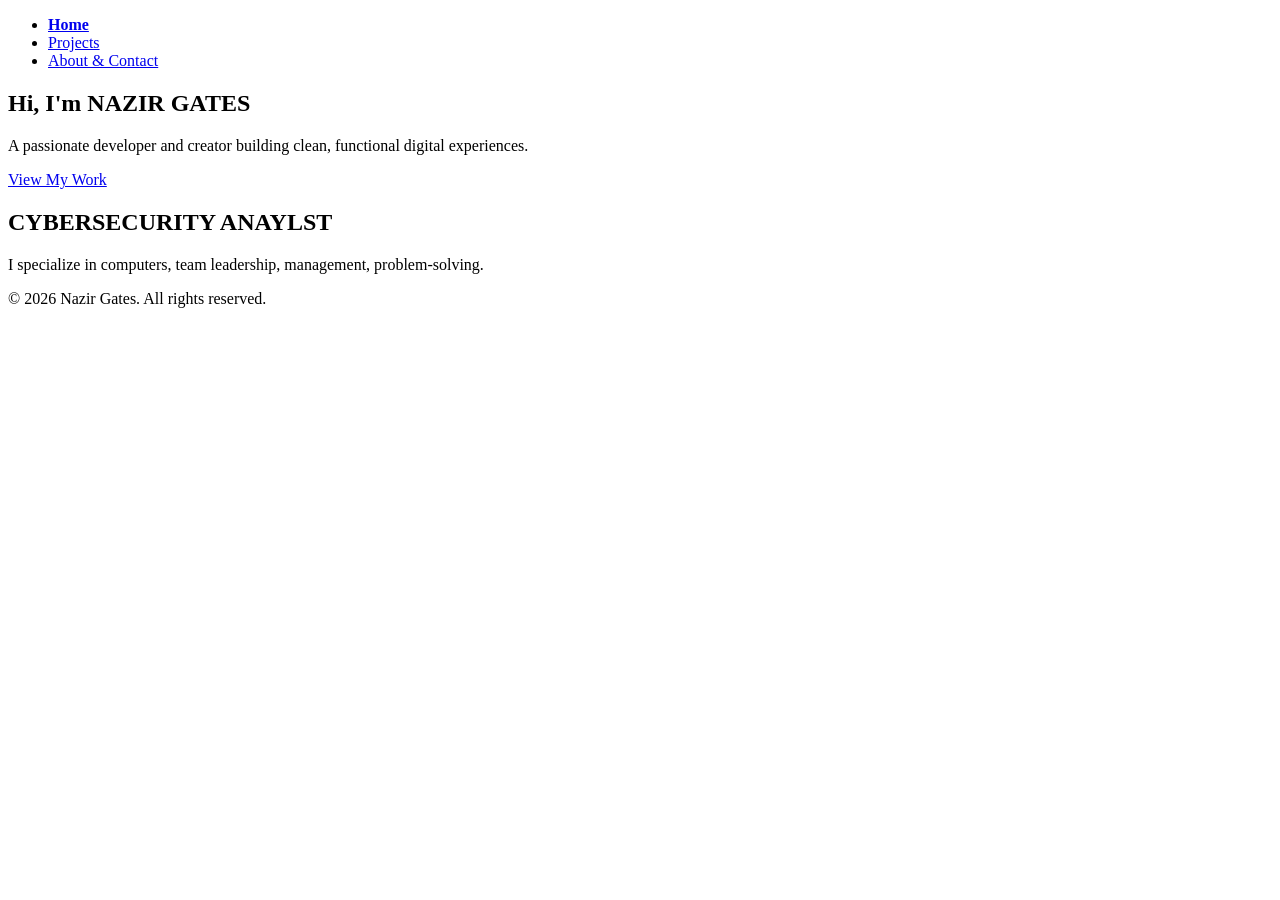
==== index.html @ 73ab1529 "n" ====
<!DOCTYPE html>
<html lang="en">
<head>
    <meta charset="UTF-8">
    <meta name="viewport" content="width=device-width, initial-scale=1.0">
   <link rel="stylesheet" href="project.css">
    <title>Home | Personal Portfolio</title>
       
</head>
<body>

    <header>
        <nav>
            <ul>
                <li><a href="index.html"><strong>Home</strong></a></li>
                <li><a href="projects.html">Projects</a></li>
                <li><a href="about.html">About &amp; Contact</a></li>
            </ul>
        </nav>
    </header>

    <main>
        <!-- Hero Section -->
        <section>
            <h1>Hi, I'm NAZIR GATES</h1>
            <p>A passionate developer and creator building clean, functional digital experiences.</p>
            <a href="projects.html">View My Work</a>
        </section>

        <!-- Brief Hook Section -->
        <section>
            <h2>CYBERSECURITY ANAYLST</h2>
            <p>I specialize in computers, team leadership, management, problem-solving.</p>
        </section>
    </main>

    <footer>
        <p>&copy; 2026 Nazir Gates. All rights reserved.</p>
    </footer>

</body>
</html>
---- project.css ----
*/
body {
    background-color: #a55353;
    color: #333;
}
*/
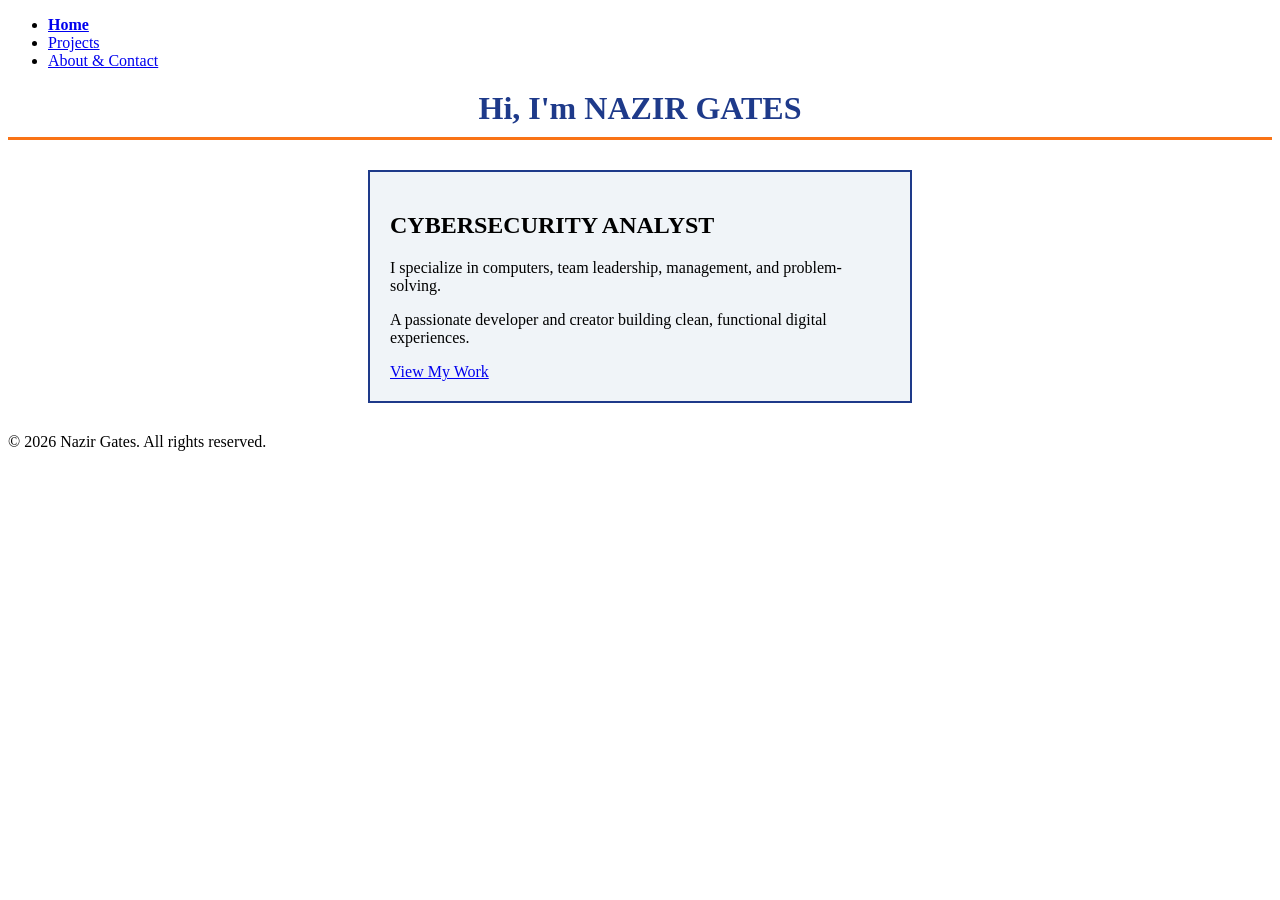
==== commit 2ba16f66: "Complete styling requirements for Homework 2" ====
--- a/index.html
+++ b/index.html
@@ -3,9 +3,9 @@
 <head>
     <meta charset="UTF-8">
     <meta name="viewport" content="width=device-width, initial-scale=1.0">
-   <link rel="stylesheet" href="project.css">
     <title>Home | Personal Portfolio</title>
-       
+    <!-- Your linked CSS file -->
+    <link rel="stylesheet" href="project.css">
 </head>
 <body>
 
@@ -21,17 +21,14 @@
 
     <main>
         <!-- Hero Section -->
-        <section>
-            <h1>Hi, I'm NAZIR GATES</h1>
+        <h1 id="main-title">Hi, I'm NAZIR GATES</h1>
+        
+        <div class="profile-card">
+            <h2>CYBERSECURITY ANALYST</h2>
+            <p>I specialize in computers, team leadership, management, and problem-solving.</p>
             <p>A passionate developer and creator building clean, functional digital experiences.</p>
-            <a href="projects.html">View My Work</a>
-        </section>
-
-        <!-- Brief Hook Section -->
-        <section>
-            <h2>CYBERSECURITY ANAYLST</h2>
-            <p>I specialize in computers, team leadership, management, problem-solving.</p>
-        </section>
+            <a href="projects.html" class="cta-button">View My Work</a>
+        </div>
     </main>
 
     <footer>
--- a/project.css
+++ b/project.css
@@ -4,4 +4,32 @@
     color: #333;
 }
 */
+/* 1. TYPE SELECTOR (Applies to all <p> elements) */
+p {
+    font-family: Arial, sans-serif;
+    color: #42136b;
+    line-height: 1.6;
+    /* Box Model Element #1 */
+    margin-bottom: 20px; 
+}
 
+/* 2. ID SELECTOR (Applies only to the element with id="main-title") */
+#main-title {
+    color: #1e3a8a; /* Primary Deep Blue */
+    text-align: center;
+    /* Box Model Element #2 */
+    border-bottom: 3px solid #f97316; /* Complementary Orange Border */
+    padding-bottom: 10px;
+    margin-top: 20px;
+}
+
+/* 3. CLASS SELECTOR (Applies to any element with class="profile-card") */
+.profile-card {
+    background-color: #f0f4f8; /* Light blue-gray tinted background */
+    /* Box Model Element #3 */
+    border: 2px solid #1e3a8a; /* Deep Blue Border */
+    padding: 20px;            /* Spacing inside the box */
+    margin: 30px auto;        /* Spacing outside the box (centers it) */
+    max-width: 500px;
+}
+
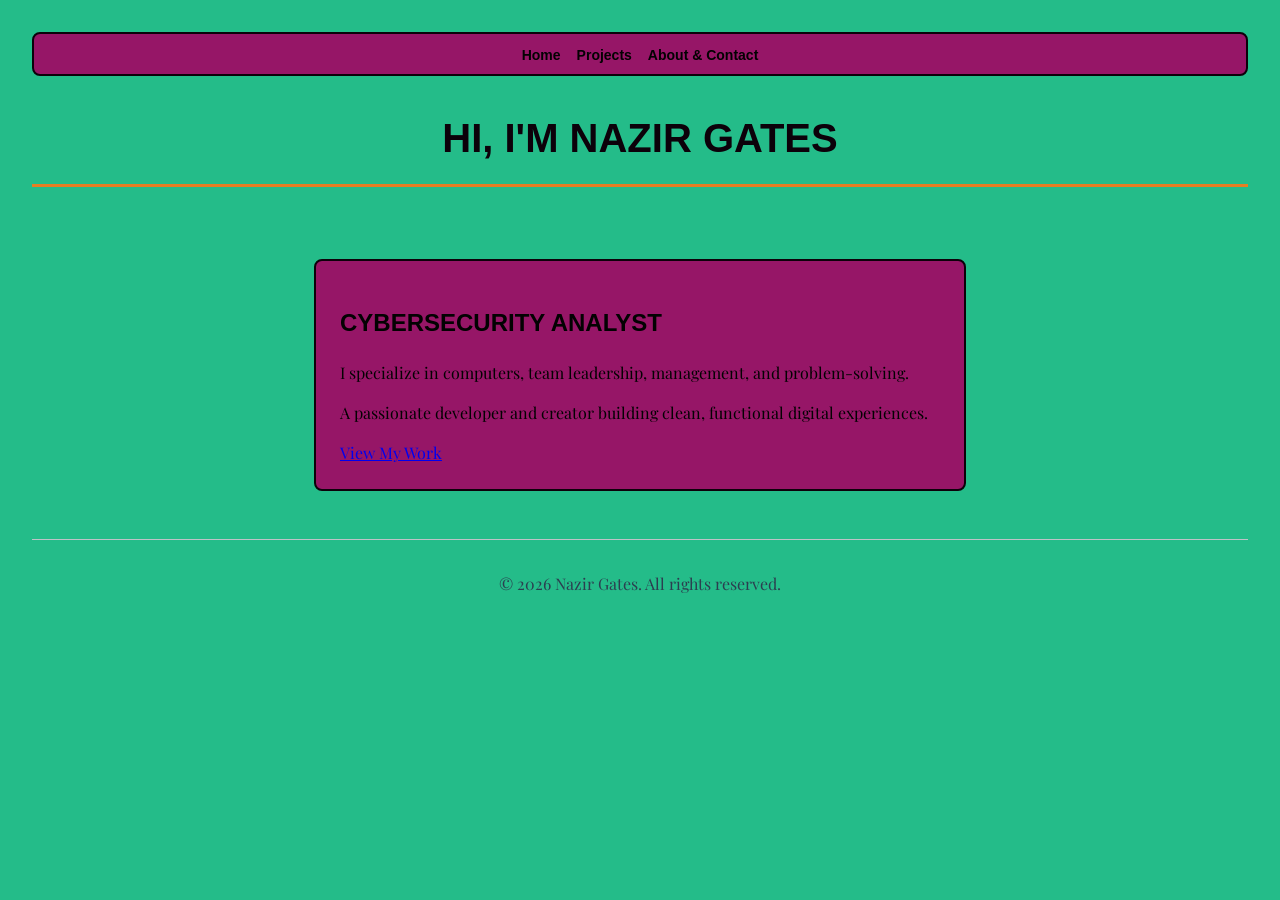
==== commit def17d84: "project 3" ====
--- a/index.html
+++ b/index.html
@@ -3,6 +3,9 @@
 <head>
     <meta charset="UTF-8">
     <meta name="viewport" content="width=device-width, initial-scale=1.0">
+    <link rel="preconnect" href="https://fonts.googleapis.com">
+<link rel="preconnect" href="https://fonts.gstatic.com" crossorigin>
+<link href="https://fonts.googleapis.com/css2?family=Playfair+Display:ital,wght@0,400..900;1,400..900&display=swap" rel="stylesheet">
     <title>Home | Personal Portfolio</title>
     <!-- Your linked CSS file -->
     <link rel="stylesheet" href="project.css">
@@ -22,6 +25,7 @@
     <main>
         <!-- Hero Section -->
         <h1 id="main-title">Hi, I'm NAZIR GATES</h1>
+        <img src="https://encrypted-tbn0.gstatic.com/images?q=tbn:ANd9GcQrC3S7LTluYtg76Zqwn9FOf5TT3e1gOjedVmBvs1gCqQ&s" width="500" length= "300">
         
         <div class="profile-card">
             <h2>CYBERSECURITY ANALYST</h2>
--- a/project.css
+++ b/project.css
@@ -1,35 +1,191 @@
-*/
-body {
-    background-color: #a55353;
-    color: #333;
-}
-*/
-/* 1. TYPE SELECTOR (Applies to all <p> elements) */
-p {
-    font-family: Arial, sans-serif;
-    color: #42136b;
-    line-height: 1.6;
-    /* Box Model Element #1 */
-    margin-bottom: 20px; 
+:root {
+    /* Color Palette Variables */
+    --bg-main: #24bc89;        /* Vibrant Green Background */
+    --bg-card: #961667;        /* Deep Magenta/Purple Card Background */
+    --primary-teal: #0c010a;   /* Very Dark Charcoal/Black */
+    --accent-orange: #e67e22;  /* Complementary Warm Orange */
+    --text-dark: #2c3e50;      /* Dark Charcoal Body Text */
+    --text-light: #030202;     /* FIXED: Added high-contrast text color for dark cards */
+    --text-muted: #7f8c8d;     /* Slate Gray Footer Text */
+    --border-light: #bdc3c7;   /* Light Gray Separators */
+    
+    /* Font Pairing Variables */
+    --font-heading: 'Montserrat', sans-serif;
+    --font-body: 'Playfair Display', serif;
 }
 
-/* 2. ID SELECTOR (Applies only to the element with id="main-title") */
-#main-title {
-    color: #1e3a8a; /* Primary Deep Blue */
-    text-align: center;
-    /* Box Model Element #2 */
-    border-bottom: 3px solid #f97316; /* Complementary Orange Border */
-    padding-bottom: 10px;
-    margin-top: 20px;
+/* ==========================================================================
+   2. GLOBAL BASE STYLES & MOBILE-FIRST LAYOUT (Requirement: 320px Mobile)
+   ========================================================================== */
+
+/* TYPE SELECTOR (1/3) */
+body {
+    font-family: var(--font-body);
+    background-color: var(--bg-main);
+    color: var(--text-dark);
+    margin: 0;
+    padding: 16px; /* Spacing System: Multiple of 8px */
+    line-height: 1.5;
 }
 
-/* 3. CLASS SELECTOR (Applies to any element with class="profile-card") */
-.profile-card {
-    background-color: #f0f4f8; /* Light blue-gray tinted background */
-    /* Box Model Element #3 */
-    border: 2px solid #1e3a8a; /* Deep Blue Border */
-    padding: 20px;            /* Spacing inside the box */
-    margin: 30px auto;        /* Spacing outside the box (centers it) */
-    max-width: 500px;
+p {
+    font-family: var(--font-body); /* FIXED: Swapped out monospace to align with font pairing goals */
+    color: var(--text-dark);
+    font-size: 16px; /* Adjusted to a normal body font size scale */
 }
 
+h2 {
+    font-family: var(--font-heading);
+    color: var(--primary-teal);
+    font-weight: bold; 
+}
+
+img {
+    max-width: 100%;
+    height: auto;
+    display: block;
+    margin: 24px auto; 
+    clip-path: circle(50%);
+}
+
+/* ID SELECTOR (2/3) */
+#main-title {
+    font-family: var(--font-heading);
+    color: var(--primary-teal);
+    text-align: center;
+    text-transform: uppercase;
+    font-size: 24px;
+    margin: 32px auto;    
+    padding-bottom: 16px; 
+    border-bottom: 3px solid var(--accent-orange); 
+}
+
+/* CLASS SELECTOR (3/3) */
+.profile-card {
+    font-family: var(--font-body);
+    background-color: var(--bg-card);
+    color: var(--text-light); /* FIXED: Ensured highly visible text on the deep magenta background */
+    max-width: 600px;
+    border: 2px solid var(--primary-teal);
+    border-radius: 8px;        
+    padding: 24px;             
+    margin: 16px auto;         
+}
+
+/* Ensure headings inside the dark profile card are readable */
+.profile-card h2, .profile-card p {
+    color: var(--text-light);
+}
+
+/* FLEXBOX LAYOUT (Requirement: Multi-column structure) */
+nav {
+    display: flex;
+    justify-content: center;
+    border: 2px solid var(--primary-teal);
+    border-radius: 8px;
+    background-color: var(--bg-card);
+    padding: 8px;
+}
+
+nav ul {
+    list-style: none;
+    padding: 0;
+    margin: 0;
+    display: flex;
+    gap: 16px; 
+    justify-content: center;
+}
+
+nav a {
+    font-family: var(--font-heading);
+    font-size: 14px;
+    color: var(--text-light); /* FIXED: Changed to text-light so nav links are visible on bg-card */
+    text-decoration: none;
+    font-weight: 600;
+    transition: color 0.2s ease;
+}
+
+nav a:hover {
+    color: var(--accent-orange); 
+}
+
+/* GRID LAYOUT (Requirement: Multi-column structure) */
+.container {
+    display: grid;
+    width: 100%; 
+    grid-template-columns: repeat(1, 1fr); /* 1 Column Default for 320px Mobile viewport */
+    grid-gap: 16px; 
+    margin: 16px 0;
+    padding: 16px;
+    box-sizing: border-box;
+    justify-content: center;
+}
+
+.container div {
+    display: flex;
+    justify-content: center;
+    align-items: center;
+    text-align: center; 
+    font-family: var(--font-heading);
+    font-size: 20px;
+    background-color: aqua;
+    color: #000000; 
+    margin: 8px;
+    padding: 16px;
+    border: 8px solid #000000; 
+    border-radius: 8px;
+    min-height: 150px; 
+}
+
+footer {
+    text-align: center;
+    color: var(--text-muted);
+    font-size: 14px;
+    margin-top: 48px; 
+    padding: 16px;
+    border-top: 1px solid var(--border-light);
+}
+
+/* ==========================================================================
+   3. RESPONSIVE MEDIA QUERIES (Sequential Mobile-First Structure)
+   ========================================================================== */
+
+/* --- Tweak for Navigation Wraps below Tablet Viewports --- */
+@media (max-width: 767px) {
+    nav ul {
+        flex-wrap: wrap;
+        gap: 12px;
+    }
+}
+
+/* --- MEDIA QUERY 1: Tablet Breakpoint (Requirement: 768px and up) --- */
+@media (min-width: 768px) {
+    body {
+        padding: 24px; 
+    }
+
+    #main-title {
+        font-size: 32px; 
+    }
+
+    .container {
+        grid-template-columns: repeat(2, 1fr); /* Reflows dynamically into a 2-column grid */
+    }
+}
+
+/* --- MEDIA QUERY 2: Desktop Breakpoint (Requirement: 1200px and up) --- */
+@media (min-width: 1200px) {
+    body {
+        padding: 32px;
+    }
+
+    #main-title {
+        font-size: 40px;
+    }
+
+    .container {
+        grid-template-columns: repeat(3, 1fr); /* Reflows dynamically into a 3-column system */
+        max-width: 1200px; 
+        margin: 24px auto; 
+    }
+}
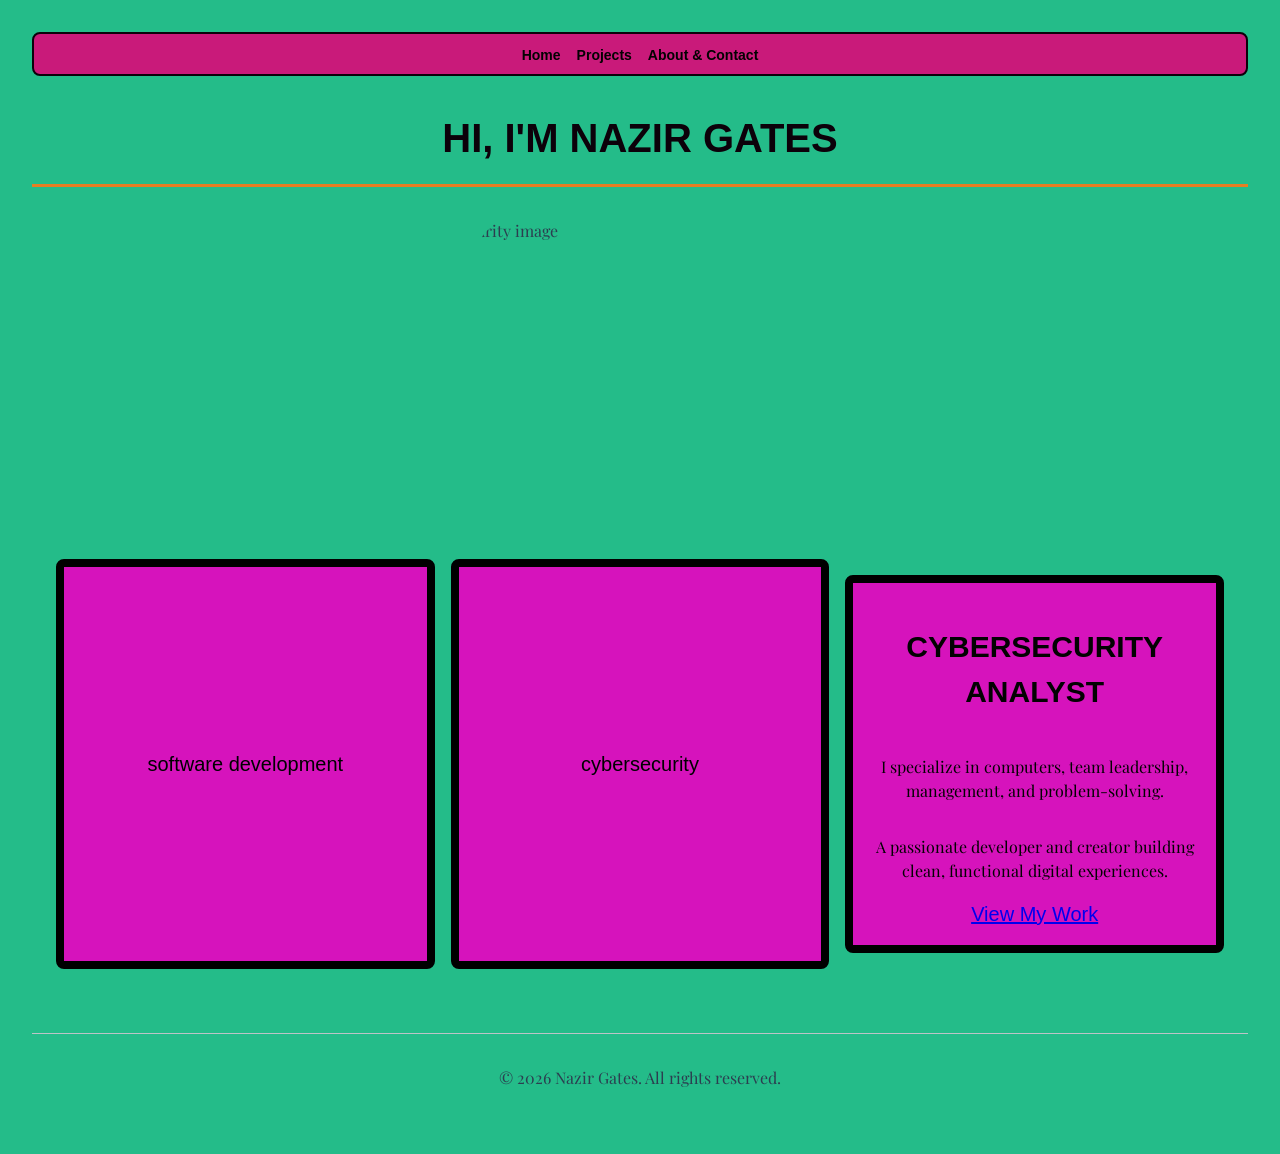
==== commit 921399f7: "fixed" ====
--- a/index.html
+++ b/index.html
@@ -25,10 +25,15 @@
     <main>
         <!-- Hero Section -->
         <h1 id="main-title">Hi, I'm NAZIR GATES</h1>
-        <img src="https://encrypted-tbn0.gstatic.com/images?q=tbn:ANd9GcQrC3S7LTluYtg76Zqwn9FOf5TT3e1gOjedVmBvs1gCqQ&s" width="500" length= "300">
+        <img src="https://encrypted-tbn0.gstatic.com/images?q=tbn:ANd9GcQrC3S7LTluYtg76Zqwn9FOf5TT3e1gOjedVmBvs1gCqQ&s" width="500" height="300"
+        alt=" Cyber security image">
+         
+        <section class="container">
+        <div class="item item1">software development</div>
+        <div class="item item2">cybersecurity</div>
         
         <div class="profile-card">
-            <h2>CYBERSECURITY ANALYST</h2>
+           <h2>CYBERSECURITY ANALYST</h2>
             <p>I specialize in computers, team leadership, management, and problem-solving.</p>
             <p>A passionate developer and creator building clean, functional digital experiences.</p>
             <a href="projects.html" class="cta-button">View My Work</a>
--- a/project.css
+++ b/project.css
@@ -62,6 +62,9 @@
 
 /* CLASS SELECTOR (3/3) */
 .profile-card {
+    display: flex;
+    flex-direction: column;
+    width: 100%; /* FIXED: Adjusted width to a more standard size for better readability */
     font-family: var(--font-body);
     background-color: var(--bg-card);
     color: var(--text-light); /* FIXED: Ensured highly visible text on the deep magenta background */
@@ -83,12 +86,13 @@
     justify-content: center;
     border: 2px solid var(--primary-teal);
     border-radius: 8px;
-    background-color: var(--bg-card);
+    background-color: rgb(201, 26, 122);
     padding: 8px;
 }
 
 nav ul {
     list-style: none;
+    color: var(--text-light) bold; text-size: 25px; /* FIXED: Ensured nav links are visible and legible on the dark background */
     padding: 0;
     margin: 0;
     display: flex;
@@ -113,7 +117,7 @@
 .container {
     display: grid;
     width: 100%; 
-    grid-template-columns: repeat(1, 1fr); /* 1 Column Default for 320px Mobile viewport */
+    grid-template-columns: repeat(1, minmax(0, 1fr)); /* 1 Column Default for 320px Mobile viewport */
     grid-gap: 16px; 
     margin: 16px 0;
     padding: 16px;
@@ -121,16 +125,17 @@
     justify-content: center;
 }
 
-.container div {
+.container > div {
     display: flex;
     justify-content: center;
     align-items: center;
     text-align: center; 
     font-family: var(--font-heading);
     font-size: 20px;
-    background-color: aqua;
+    background-color: rgb(214, 19, 188);
     color: #000000; 
-    margin: 8px;
+    box-sizing: border-box;
+    min-width: 0;
     padding: 16px;
     border: 8px solid #000000; 
     border-radius: 8px;
@@ -150,6 +155,13 @@
    3. RESPONSIVE MEDIA QUERIES (Sequential Mobile-First Structure)
    ========================================================================== */
 
+@media (max-width: 1200px) {
+    #main-title {
+        font-size: 1.8em;
+        margin: 25px auto;
+    }
+}
+
 /* --- Tweak for Navigation Wraps below Tablet Viewports --- */
 @media (max-width: 767px) {
     nav ul {
@@ -184,8 +196,42 @@
     }
 
     .container {
-        grid-template-columns: repeat(3, 1fr); /* Reflows dynamically into a 3-column system */
+        grid-template-columns: repeat(3, minmax(0, 1fr)); /* Reflows dynamically into a 3-column system */
         max-width: 1200px; 
         margin: 24px auto; 
     }
 }
+@media (max-width: 768px) {
+    .profile-card {
+        max-width: 100%;
+        padding: 15px;
+        grid-template-columns: 1fr; /* Adjusts the grid layout for smaller screens */
+        display: grid; /* Ensures the profile card uses grid layout */
+    }
+}
+@media (max-width: 768px) {
+    #main-title {
+        font-size: 1.5em;
+        margin: 20px auto;
+    }
+} 
+@media (max-width: 320px) {
+    #main-title {
+        font-size: 1.2em;
+        margin: 10px auto;
+        padding-bottom: 10px;
+    }
+
+    }
+@media (min-width: 640px) {
+  .profile-card {
+    grid-template-columns: repeat(3, minmax(0, 1fr));
+  }
+}
+#form-label{
+    color:#461f1f
+}
+.container div:nth-child{
+    font-size: 18px;
+    font-family: 'Gill Sans', 'Gill Sans MT', Calibri, 'Trebuchet MS', sans-serif;
+}
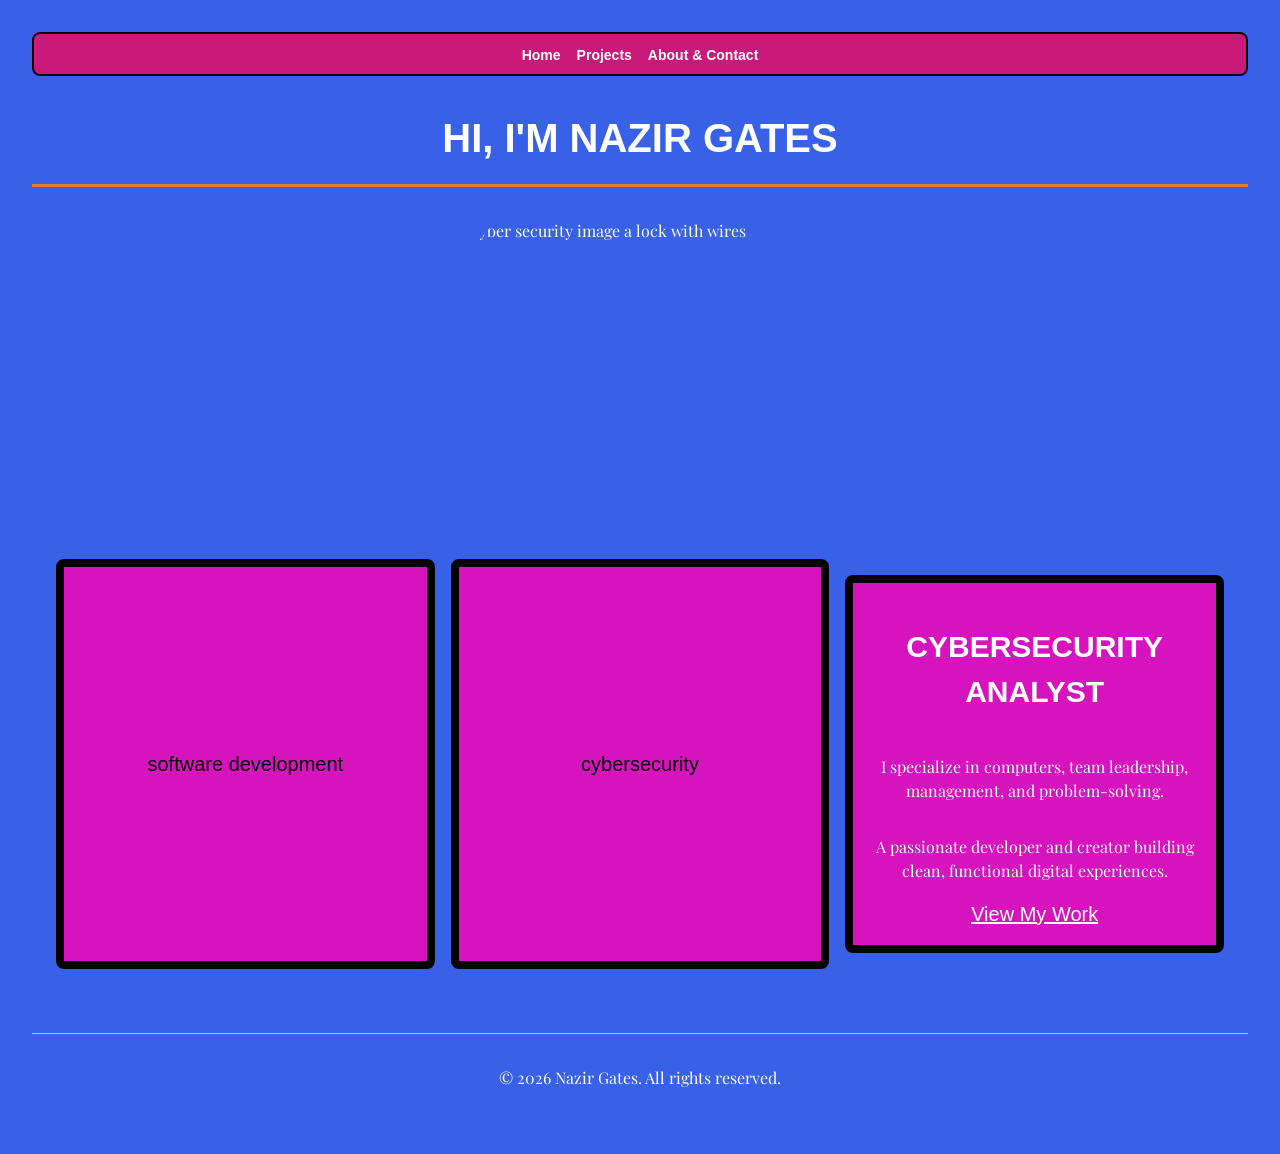
==== commit 89c3f29e: "q" ====
--- a/index.html
+++ b/index.html
@@ -26,7 +26,7 @@
         <!-- Hero Section -->
         <h1 id="main-title">Hi, I'm NAZIR GATES</h1>
         <img src="https://encrypted-tbn0.gstatic.com/images?q=tbn:ANd9GcQrC3S7LTluYtg76Zqwn9FOf5TT3e1gOjedVmBvs1gCqQ&s" width="500" height="300"
-        alt=" Cyber security image">
+        alt=" Image of cyber security image a lock with wires">
          
         <section class="container">
         <div class="item item1">software development</div>
--- a/project.css
+++ b/project.css
@@ -1,12 +1,12 @@
 :root {
     /* Color Palette Variables */
-    --bg-main: #24bc89;        /* Vibrant Green Background */
+    --bg-main: #3861e8;        /* Vibrant Blue Background */
     --bg-card: #961667;        /* Deep Magenta/Purple Card Background */
     --primary-teal: #0c010a;   /* Very Dark Charcoal/Black */
     --accent-orange: #e67e22;  /* Complementary Warm Orange */
-    --text-dark: #2c3e50;      /* Dark Charcoal Body Text */
-    --text-light: #030202;     /* FIXED: Added high-contrast text color for dark cards */
-    --text-muted: #7f8c8d;     /* Slate Gray Footer Text */
+    --text-on-main: #ffffff;   /* White text on the blue page background */
+    --text-light: #ffffff;     /* White text on dark cards and navigation */
+    --text-muted: #ffffff;     /* Maintain readable footer text */
     --border-light: #bdc3c7;   /* Light Gray Separators */
     
     /* Font Pairing Variables */
@@ -22,7 +22,7 @@
 body {
     font-family: var(--font-body);
     background-color: var(--bg-main);
-    color: var(--text-dark);
+    color: var(--text-on-main);
     margin: 0;
     padding: 16px; /* Spacing System: Multiple of 8px */
     line-height: 1.5;
@@ -30,17 +30,20 @@
 
 p {
     font-family: var(--font-body); /* FIXED: Swapped out monospace to align with font pairing goals */
-    color: var(--text-dark);
+    color: var(--text-on-main);
     font-size: 16px; /* Adjusted to a normal body font size scale */
 }
 
 h2 {
     font-family: var(--font-heading);
-    color: var(--primary-teal);
+    color: var(--text-light);
     font-weight: bold; 
 }
 
 img {
+    position: sticky;
+    top: 0;
+    bottom: 0;
     max-width: 100%;
     height: auto;
     display: block;
@@ -51,7 +54,7 @@
 /* ID SELECTOR (2/3) */
 #main-title {
     font-family: var(--font-heading);
-    color: var(--primary-teal);
+    color: var(--text-light);
     text-align: center;
     text-transform: uppercase;
     font-size: 24px;
@@ -92,7 +95,7 @@
 
 nav ul {
     list-style: none;
-    color: var(--text-light) bold; text-size: 25px; /* FIXED: Ensured nav links are visible and legible on the dark background */
+    color: var(--text-light);
     padding: 0;
     margin: 0;
     display: flex;
@@ -110,7 +113,11 @@
 }
 
 nav a:hover {
-    color: var(--accent-orange); 
+    color: var(--text-light);
+}
+
+a {
+    color: var(--text-light);
 }
 
 /* GRID LAYOUT (Requirement: Multi-column structure) */
@@ -151,6 +158,33 @@
     border-top: 1px solid var(--border-light);
 }
 
+.contact-form {
+    display: grid;
+    gap: 8px;
+    max-width: 480px;
+    margin: 0 auto;
+    text-align: left;
+}
+
+.contact-form input,
+.contact-form textarea {
+    box-sizing: border-box;
+    width: 100%;
+    padding: 10px;
+    border: 2px solid var(--border-light);
+    border-radius: 4px;
+    background-color: #ffffff;
+    color: #1f2937;
+    font: inherit;
+}
+
+.contact-form input:focus,
+.contact-form textarea:focus {
+    outline: 3px solid #000000;
+    outline-offset: 2px;
+    box-shadow: #000000 2pt;
+}
+
 /* ==========================================================================
    3. RESPONSIVE MEDIA QUERIES (Sequential Mobile-First Structure)
    ========================================================================== */
@@ -228,10 +262,7 @@
     grid-template-columns: repeat(3, minmax(0, 1fr));
   }
 }
-#form-label{
-    color:#461f1f
-}
 .container div:nth-child{
-    font-size: 18px;
-    font-family: 'Gill Sans', 'Gill Sans MT', Calibri, 'Trebuchet MS', sans-serif;
+    font-size: 30px bold;
+    font-family:'Gill Sans', 'Gill Sans MT', Calibri, 'Trebuchet MS', sans-serif;
 }
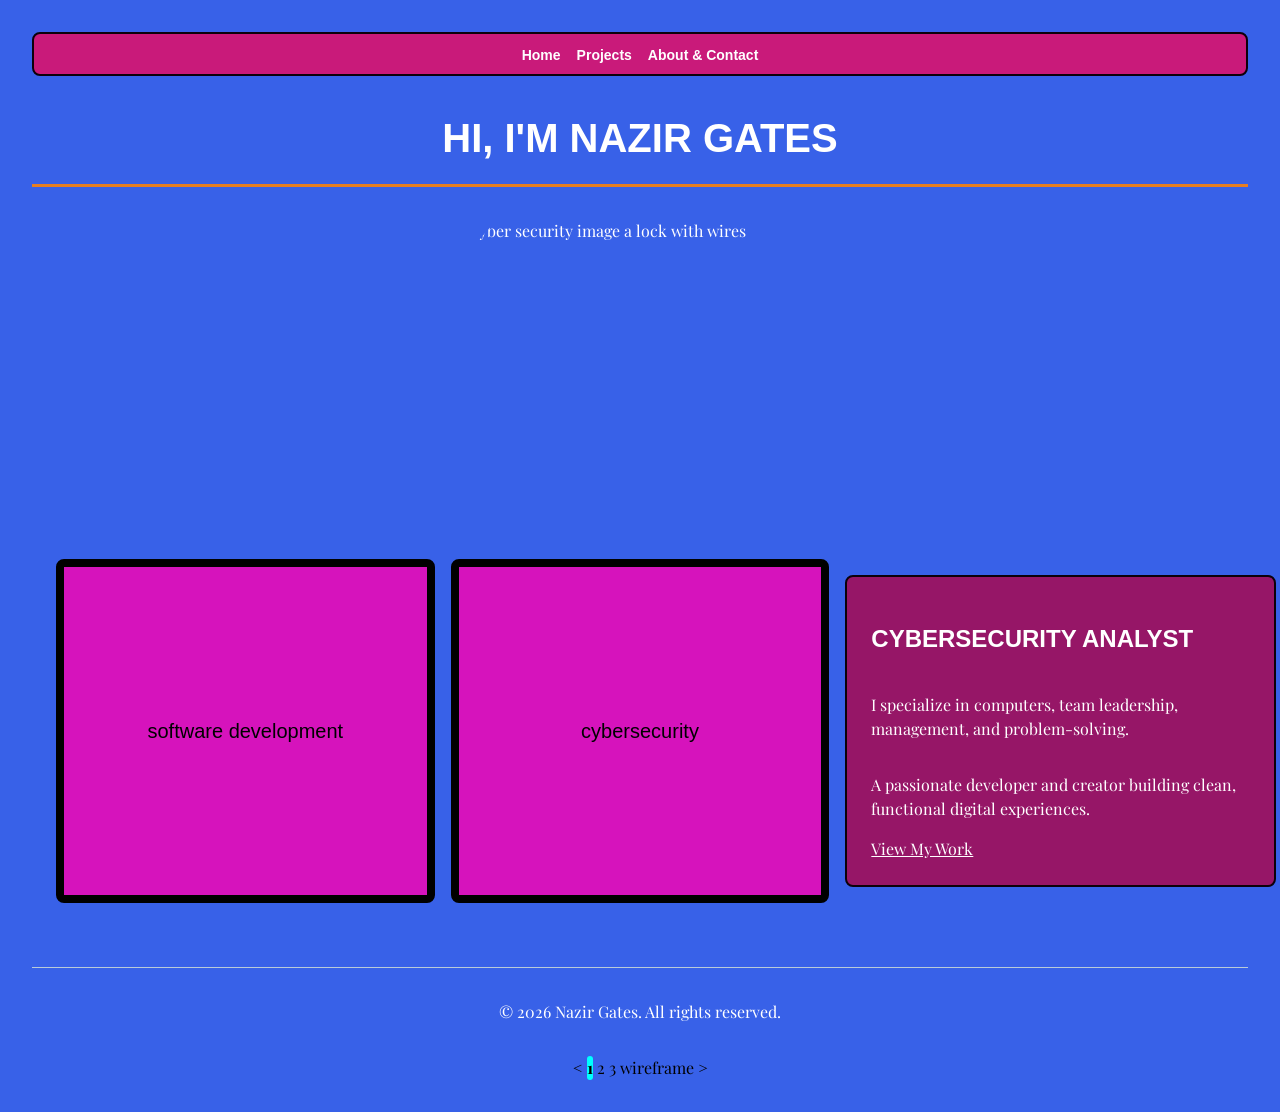
==== commit 608b4212: "update" ====
--- a/index.html
+++ b/index.html
@@ -44,5 +44,17 @@
         <p>&copy; 2026 Nazir Gates. All rights reserved.</p>
     </footer>
 
+
+    <div class="pag">
+
+        <a href="index.html"><</a>
+        <a href="index.html" class="active">1</a>
+        <a href="projects.html">2</a>
+        <a href="about.html">3</a>
+        <a href="naz.pdf">wireframe</a>
+        <a href="projects.html">></a>
+    </div>
+
+
 </body>
 </html>
--- a/project.css
+++ b/project.css
@@ -7,7 +7,7 @@
     --text-on-main: #ffffff;   /* White text on the blue page background */
     --text-light: #ffffff;     /* White text on dark cards and navigation */
     --text-muted: #ffffff;     /* Maintain readable footer text */
-    --border-light: #bdc3c7;   /* Light Gray Separators */
+    --border-light: #b9cbd8;   /* Light Gray Separators */
     
     /* Font Pairing Variables */
     --font-heading: 'Montserrat', sans-serif;
@@ -132,7 +132,7 @@
     justify-content: center;
 }
 
-.container > div {
+.container > .item {
     display: flex;
     justify-content: center;
     align-items: center;
@@ -262,7 +262,29 @@
     grid-template-columns: repeat(3, minmax(0, 1fr));
   }
 }
-.container div:nth-child{
+.container div:nth-child(1) {
     font-size: 30px bold;
     font-family:'Gill Sans', 'Gill Sans MT', Calibri, 'Trebuchet MS', sans-serif;
+}
+
+.pag{
+    text-align: center;
+}
+
+.pag a{
+color: black;
+text-decoration: none;
+padding: 8px,15px;
+display: inline-block;
+}
+
+.pag a.active{
+    background-color: aqua;
+    font-weight: bold;
+    border-radius: 5px;
+}
+
+.pag a:hover:not(.active){
+    background-color: grey;
+    border-radius: 5px;
 }
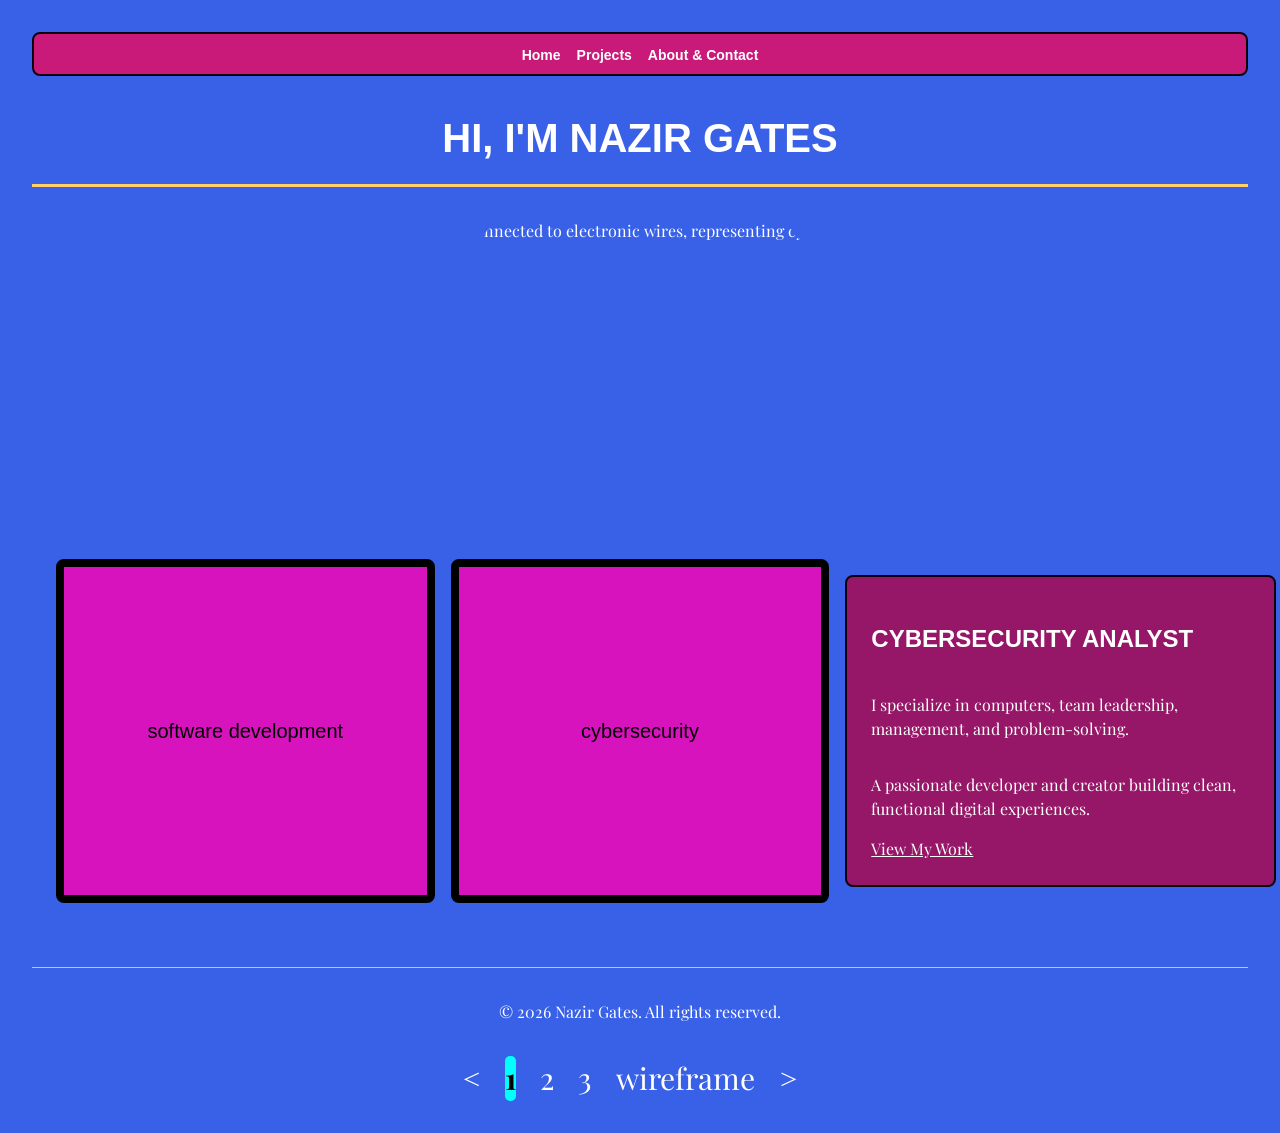
==== commit 3aea1986: "project milestone update" ====
--- a/index.html
+++ b/index.html
@@ -26,7 +26,7 @@
         <!-- Hero Section -->
         <h1 id="main-title">Hi, I'm NAZIR GATES</h1>
         <img src="https://encrypted-tbn0.gstatic.com/images?q=tbn:ANd9GcQrC3S7LTluYtg76Zqwn9FOf5TT3e1gOjedVmBvs1gCqQ&s" width="500" height="300"
-        alt=" Image of cyber security image a lock with wires">
+        alt="Padlock connected to electronic wires, representing cybersecurity">
          
         <section class="container">
         <div class="item item1">software development</div>
--- a/project.css
+++ b/project.css
@@ -3,7 +3,7 @@
     --bg-main: #3861e8;        /* Vibrant Blue Background */
     --bg-card: #961667;        /* Deep Magenta/Purple Card Background */
     --primary-teal: #0c010a;   /* Very Dark Charcoal/Black */
-    --accent-orange: #e67e22;  /* Complementary Warm Orange */
+    --accent-orange: #ffd166;  /* High-contrast gold accent on the blue background */
     --text-on-main: #ffffff;   /* White text on the blue page background */
     --text-light: #ffffff;     /* White text on dark cards and navigation */
     --text-muted: #ffffff;     /* Maintain readable footer text */
@@ -166,12 +166,18 @@
     text-align: left;
 }
 
+.contact-form fieldset {
+    display: grid;
+    gap: 8px;
+    min-width: 0;
+}
+
 .contact-form input,
 .contact-form textarea {
     box-sizing: border-box;
     width: 100%;
     padding: 10px;
-    border: 2px solid var(--border-light);
+    border: 2px solid #4b5563;
     border-radius: 4px;
     background-color: #ffffff;
     color: #1f2937;
@@ -183,6 +189,20 @@
     outline: 3px solid #000000;
     outline-offset: 2px;
     box-shadow: #000000 2pt;
+}
+
+.contact-form button {
+    border: 2px solid #0c010a;
+    border-radius: 4px;
+    padding: 10px;
+    background-color: #0c010a;
+    color: #ffffff;
+    font: inherit;
+}
+
+.contact-form button:focus-visible {
+    outline: 3px solid #ffffff;
+    outline-offset: 2px;
 }
 
 /* ==========================================================================
@@ -272,7 +292,9 @@
 }
 
 .pag a{
-color: black;
+    margin-right: 20px;
+color: #ffffff;
+font-size: 30px;
 text-decoration: none;
 padding: 8px,15px;
 display: inline-block;
@@ -280,11 +302,100 @@
 
 .pag a.active{
     background-color: aqua;
+    color: #000000;
     font-weight: bold;
     border-radius: 5px;
 }
 
 .pag a:hover:not(.active){
-    background-color: grey;
+    background-color: #1f2937;
+    color: #ffffff;
     border-radius: 5px;
-}+}
+
+.form{
+    box-sizing: border-box;
+    width: 100%;
+    max-width: 100%;
+    height: auto;
+    border: 2px solid;
+    border-radius: 20px;
+    padding: 10px;
+    overflow: auto;
+}
+
+.form button{
+    justify-self: center;
+    width: 100px;
+}
+
+.form a {
+    justify-self: center;
+    width: 100px;
+}
+
+@media (max-width: 767px) {
+    .form {
+        padding: 12px;
+    }
+
+    .contact-form {
+        width: 100%;
+    }
+
+    .contact-form fieldset {
+        padding: 12px;
+    }
+
+    .contact-form button {
+        width: 100%;
+        min-height: 44px;
+    }
+}
+
+@media (min-width: 768px) and (max-width: 1199px) {
+    .form {
+        max-width: 720px;
+        margin: 0 auto;
+        padding: 20px;
+    }
+
+    .contact-form {
+        max-width: 600px;
+    }
+
+    .contact-form fieldset {
+        padding: 16px;
+    }
+}
+
+@media (min-width: 1200px) {
+    .form {
+        max-width: 900px;
+        margin: 0 auto;
+        padding: 24px;
+    }
+
+    .contact-form {
+        max-width: 760px;
+        grid-template-columns: 1fr 1fr;
+    }
+
+    .contact-form fieldset {
+        grid-column: 1 / -1;
+        grid-template-columns: minmax(0, 1fr) minmax(0, 2fr);
+        align-items: center;
+        padding: 20px;
+    }
+
+    .contact-form fieldset legend,
+    .contact-form fieldset label[for="message"],
+    .contact-form fieldset #message {
+        grid-column: 1 / -1;
+    }
+
+    .contact-form button {
+        width: 100%;
+        min-height: 44px;
+    }
+}
